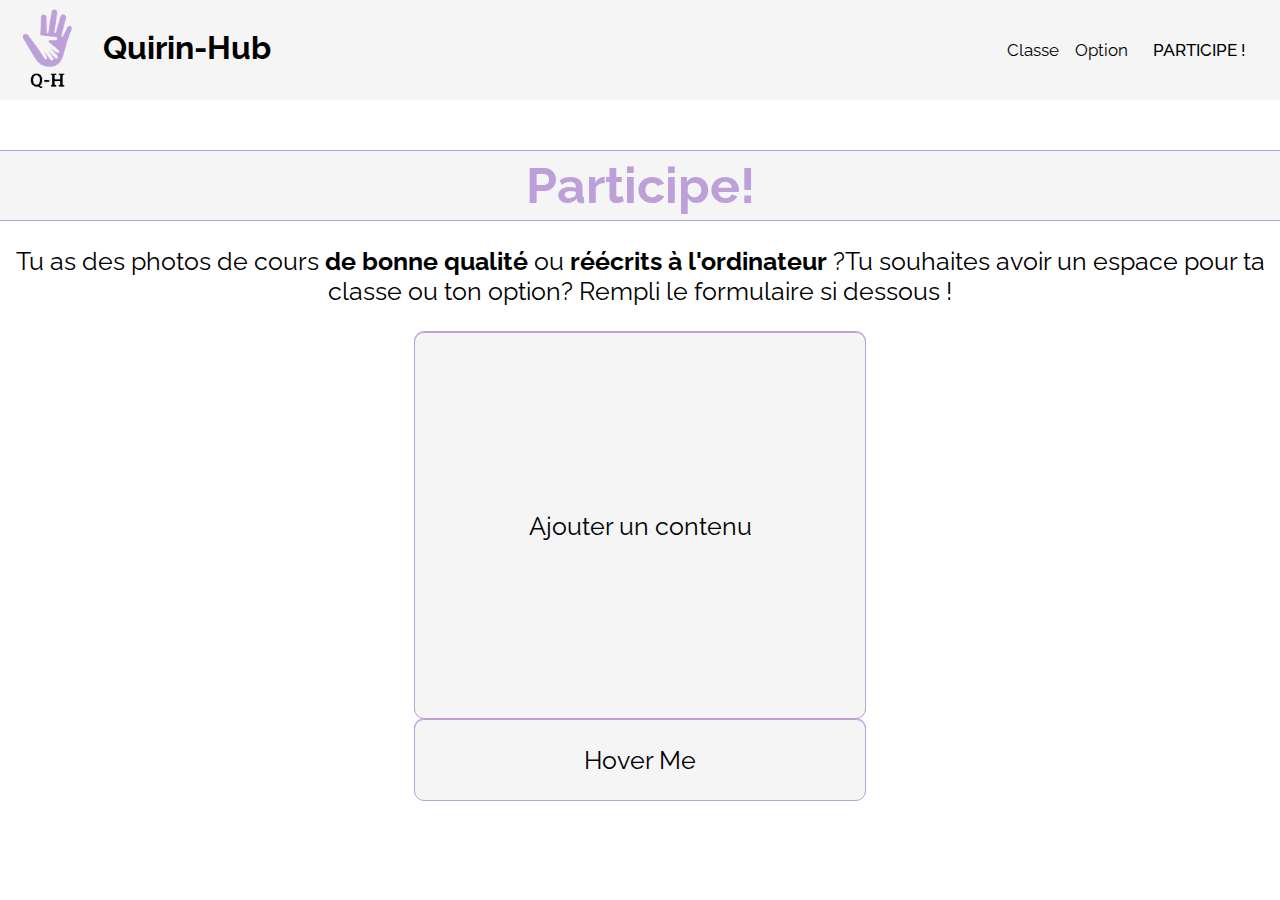
==== participe.html @ 7dfee9fd "init" ====
<!DOCTYPE html>
<html lang="en">

<head>
    <link rel="icon" href="Capture_d_écran_2023-06-23_151715-removebg-preview.png">
    <link rel="stylesheet" href="general.css">
    <link rel="stylesheet" href="participe.css">
    <meta charset="UTF-8">
    <meta name="viewport" content="width=device-width, initial-scale=1.0">
    <title>Participe!</title>
</head>

<header>
    <div class="logo">
        <a href="index.html"><img src="Capture_d_écran_2023-06-23_151715-removebg-preview.png" alt="Logo"></a>
        <a href="index.html">
            <h1>Quirin-Hub</h1>
        </a>
    </div>
    <div class="menu">
        <a href="classe.html"><button>Classe</button></a>
        <a href="Option.html"><button>Option</button></a>
        <a href="participe.html"><button class="btn">Participe !</button></a>
    </div>
</header>

<body>
    <div class="section">
        <h2>Participe!</h2>
    </div>
    <p>Tu as des photos de cours <b>de bonne qualité</b> ou <b>réécrits à l'ordinateur</b>
        ?Tu souhaites avoir un espace pour ta classe ou ton option?
        Rempli le formulaire si dessous !</p>
    
        <div class="book">
        <form action="mailto:timeosoeur@gmail.com" method="post">
            <ul>
                <p>Choissisez l'emplacment</p>
                <li>
                    <p>Classe<input type="radio" name="classe-option" value="classe" checked></p>
                </li>
                <li>
                    <p>Option<input type="radio" name="classe-option" value="option"></p>
                </li>
            </ul>
            <p>Spécification : <input type="text" name="Classe" value="5 GTA"></p>
            <p>Téléchargez le pdf ici : <input type="file" name="pdf"></p>
            <p><input type="submit" value="Envoyer !"></p>
        </form>
        <div class="cover">
            <p>Ajouter un contenu</p>
        </div>
    </div>

    <div class="book">
        <p>Hello</p>
        <div class="cover">
            <p>Hover Me</p>
        </div>
    </div>


</body>
<script>function copierTexte() {
        // Sélection de l'élément contenant le texte à copier
        var elementTexte = document.getElementById('element-texte');

        // Récupération du texte à copier
        var texteCopie = elementTexte.innerText || elementTexte.textContent;

        // Création d'un élément temporaire pour effectuer la copie
        var elementTemporaire = document.createElement('textarea');
        elementTemporaire.value = texteCopie;

        // Ajout de l'élément temporaire au document
        document.body.appendChild(elementTemporaire);

        // Sélection du texte dans l'élément temporaire
        elementTemporaire.select();
        elementTemporaire.setSelectionRange(0, 99999); // Pour les navigateurs mobiles

        // Copie du texte dans le presse-papiers
        document.execCommand('copy');

        // Suppression de l'élément temporaire
        document.body.removeChild(elementTemporaire);
    }
</script>

</html>
---- general.css ----
/* General */

@font-face {
    font-family: "Police";
    src: url("Police.ttf");
}

body {
    font-family: "Police";
    margin-top: 150px;
}

a {
    color: black;
    text-decoration: none;
    font-weight: bold;
}

a:hover {
    color: #BDA0D9;
}

header {
    position: fixed;
}

body {
    margin-left: 0;
    margin-right: 0;
}

ul {
    list-style: none;
}

/* header */

header {
    font-family: "Police";
    position: fixed;
    top: 0;
    left: 0;
    right: 0;
    height: 100px;
    background-color: #f5f5f5;
    display: flex;
    align-items: center;
    padding: 0 20px;
    justify-content: space-between;
}

.logo img {
    height: 80px;
    text-align: right;
}

.menu {
    font-family: "Police";
    text-align: right;

}

/* Mise en page pour résolution > 500px */
@media screen and (min-width: 501px) {
    .logo {
        text-align: left;
        display: inline-flex;
    }

    .logo a h1 {
        margin-left: 25px;
    }

    .menu {
        text-align: right;
    }
}

/* Mise en page pour résolution <= 500px */
@media screen and (max-width: 500px) {
    header {
        flex-direction: column;
        align-items: center;
        padding-bottom: 20px;
    }

    .logo {
        display: none;
    }

    h1 {
        text-align: center;
    }

    .menu {
        text-align: center;
    }
}

.menu button {
    font-family: "Police";
    color: black;
    font-size: 17px;
    border: 0;
    cursor: pointer;
    background-color: #f5f5f5;
}

.btn {
    cursor: pointer;
    position: relative;
    font-size: 17px;
    text-transform: uppercase;
    text-decoration: none;
    padding: 10px 15px;
    display: inline-block;
    border-radius: 6em;
    transition: all .2s;
    border: none;
    font-family: inherit;
    font-weight: 500;
    color: black;
    background-color: #f5f5f5;
}

.btn:hover {
    transform: translateY(-3px);
    box-shadow: 0 10px 20px rgba(0, 0, 0, 0.2);
}

.btn:active {
    transform: translateY(-1px);
    box-shadow: 0 5px 10px rgba(0, 0, 0, 0.2);
}

.btn::after {
    content: "";
    display: inline-block;
    height: 100%;
    width: 100%;
    border-radius: 100px;
    position: absolute;
    top: 0;
    left: 0;
    z-index: -1;
    transition: all .4s;
}

.btn::after {
    background-color: #f5f5f5;
}

/* body */

h2 {
    font-size: 50px;
    text-align: center;
    margin-top: 5px;
    margin-bottom: 5px;
    color: #BDA0D9;
    display: flex;
    justify-content: center;
}

p {
    text-align: center;
    font-size: 25px;
}

.section {
    background-color: #f5f5f5f5;
    border: solid 1px #BDA0D9;
    display: block;
    border-left: 0;
    border-right: 0;
}
---- participe.css ----
/* body */

.email {
  align-items: center;
  display: flex;
  justify-content: center;
  font-size: 50px;
  color: #BDA0D9;
}

.book {
  margin-left: auto;
  margin-right: auto;
  font-family: 'Police';
  position: relative;
  border-radius: 10px;
  width: 450px;
  height: auto;
  background-color: whitesmoke;
  -webkit-transform: preserve-3d;
  -ms-transform: preserve-3d;
  transform: preserve-3d;
  -webkit-perspective: 2000px;
  perspective: 2000px;
  border:solid 1px #BDA0D9;
  display: -webkit-box;
  display: -ms-flexbox;
  display: flex;
  -webkit-box-align: center;
  -ms-flex-align: center;
  align-items: center;
  -webkit-box-pack: center;
  -ms-flex-pack: center;
  justify-content: center;
  color: #000;
}

.cover {
  top: 0;
  position: absolute;
  background-color: #f5f5f5;
  width: 100%;
  height: 100%;
  border-radius: 10px;
  cursor: pointer;
  -webkit-transition: all 0.5s;
  transition: all 0.5s;
  -webkit-transform-origin: 0;
  -ms-transform-origin: 0;
  transform-origin: 0;
  border:solid 1px #BDA0D9;
  display: -webkit-box;
  display: -ms-flexbox;
  display: flex;
  -webkit-box-align: center;
  -ms-flex-align: center;
  align-items: center;
  -webkit-box-pack: center;
  -ms-flex-pack: center;
  justify-content: center;
}

.book:hover .cover {
  -webkit-transition: all 0.5s;
  transition: all 0.5s;
  -webkit-transform: rotatey(-80deg);
  -ms-transform: rotatey(-80deg);
  transform: rotatey(-80deg);
}


/* button*/

.copy {
    /* button */
    --button-bg: #353434;
    --button-hover-bg: #464646;
    --button-text-color: #CCCCCC;
    --button-hover-text-color: #8bb9fe;
    --button-border-radius: 10px;
    --button-diameter: 36px;
    --button-outline-width: 1px;
    --button-outline-color: rgb(141, 141, 141);
    /* tooltip */
    --tooltip-bg: #f4f3f3;
    --toolptip-border-radius: 4px;
    --tooltip-font-family: Menlo, Roboto Mono, monospace;
    /* 👆 this field should not be empty */
    --tooltip-font-size: 12px;
    /* 👆 this field should not be empty */
    --tootip-text-color: rgb(50, 50, 50);
    --tooltip-padding-x: 7px;
    --tooltip-padding-y: 7px;
    --tooltip-offset: 8px;
  }
  
  .copy {
    margin-left: 5px;
    box-sizing: border-box;
    width: var(--button-diameter);
    height: var(--button-diameter);
    border-radius: var(--button-border-radius);
    background-color: var(--button-bg);
    color: var(--button-text-color);
    border: none;
    cursor: pointer;
    position: relative;
    outline: none;
  }
  
  .tooltip {
    position: absolute;
    opacity: 0;
    visibility: 0;
    top: 0;
    left: 50%;
    transform: translateX(-50%);
    white-space: nowrap;
    font: var(--tooltip-font-size) var(--tooltip-font-family);
    color: var(--tootip-text-color);
    background: var(--tooltip-bg);
    padding: var(--tooltip-padding-y) var(--tooltip-padding-x);
    border-radius: var(--toolptip-border-radius);
    pointer-events: none;
    transition: all var(--tooltip-transition-duration) cubic-bezier(0.68, -0.55, 0.265, 1.55);
  }
  
  .tooltip::before {
    content: attr(data-text-initial);
  }
  
  .tooltip::after {
    content: "";
    position: absolute;
    bottom: calc(var(--tooltip-padding-y) / 2 * -1);
    width: var(--tooltip-padding-y);
    height: var(--tooltip-padding-y);
    background: inherit;
    left: 50%;
    transform: translateX(-50%) rotate(45deg);
    z-index: -999;
    pointer-events: none;
  }
  
  .copy svg {
    position: absolute;
    top: 50%;
    left: 50%;
    transform: translate(-50%, -50%);
  }
  
  .checkmark {
    display: none;
  }
  
  /* actions */
  
  .copy:hover .tooltip,
  .copy:focus:not(:focus-visible) .tooltip {
    opacity: 1;
    visibility: visible;
    top: calc((100% + var(--tooltip-offset)) * -1);
  }
  
  .copy:focus:not(:focus-visible) .tooltip::before {
    content: attr(data-text-end);
  }
  
  .copy:focus:not(:focus-visible) .clipboard {
    display: none;
  }
  
  .copy:focus:not(:focus-visible) .checkmark {
    display: block;
  }
  
  .copy:hover,
  .copy:focus {
    background-color: var(--button-hover-bg);
  }
  
  .copy:active {
    outline: var(--button-outline-width) solid var(--button-outline-color);
  }
  
  .copy:hover svg {
    color: var(--button-hover-text-color);
  }
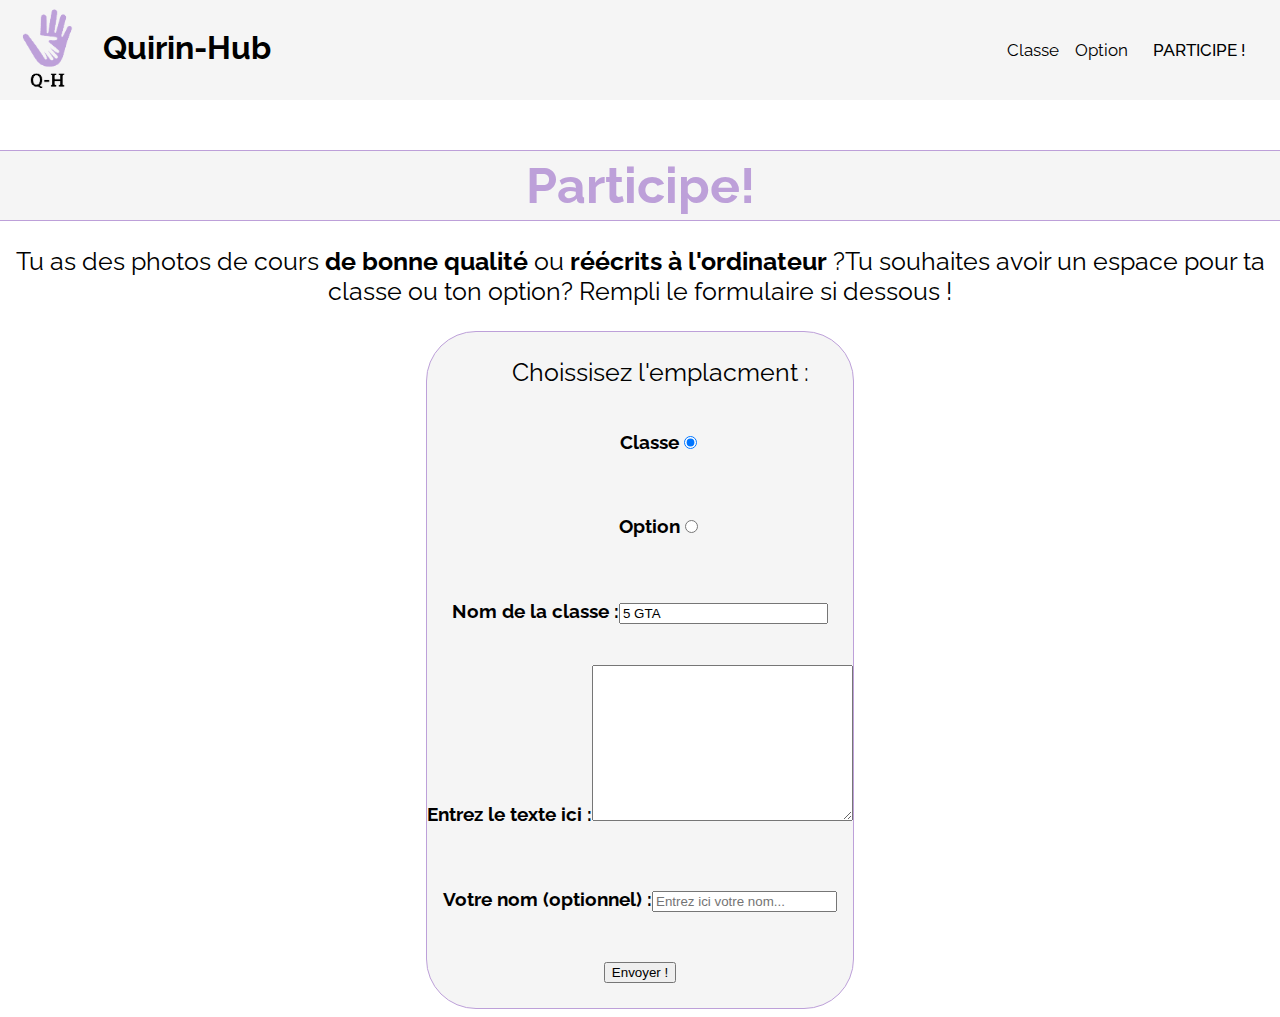
==== commit 53de38a0: "/" ====
--- a/participe.html
+++ b/participe.html
@@ -31,34 +31,24 @@
     <p>Tu as des photos de cours <b>de bonne qualité</b> ou <b>réécrits à l'ordinateur</b>
         ?Tu souhaites avoir un espace pour ta classe ou ton option?
         Rempli le formulaire si dessous !</p>
-    
-        <div class="book">
-        <form action="mailto:timeosoeur@gmail.com" method="post">
+    <div class="form">
+        <form action="https://formsubmit.co/quirinhub@gmail.com" method="POST">
             <ul>
-                <p>Choissisez l'emplacment</p>
+                <p>Choissisez l'emplacment :</p>
                 <li>
-                    <p>Classe<input type="radio" name="classe-option" value="classe" checked></p>
+                    <p><h3>Classe</h3><input type="radio" name="classe-option" value="classe" checked></p>
                 </li>
                 <li>
-                    <p>Option<input type="radio" name="classe-option" value="option"></p>
+                    <p><h3>Option</h3><input type="radio" name="classe-option" value="option"></p>
                 </li>
             </ul>
-            <p>Spécification : <input type="text" name="Classe" value="5 GTA"></p>
-            <p>Téléchargez le pdf ici : <input type="file" name="pdf"></p>
+            <p><h3>Nom de la classe :</h3><input type="text" name="Classe" size="23px"
+                    placeholder="Écrivez ici le nom de la classe..." value="5 GTA"></p>
+            <p class="textarea"><h3>Entrez le texte ici :</h3><textarea name="textarea" cols="30" rows="10"></textarea></p>
+            <p><h3>Votre nom (optionnel) :</h3><input type="text" name="name" placeholder="Entrez ici votre nom..."></p>
             <p><input type="submit" value="Envoyer !"></p>
         </form>
-        <div class="cover">
-            <p>Ajouter un contenu</p>
-        </div>
     </div>
-
-    <div class="book">
-        <p>Hello</p>
-        <div class="cover">
-            <p>Hover Me</p>
-        </div>
-    </div>
-
 
 </body>
 <script>function copierTexte() {
--- a/participe.css
+++ b/participe.css
@@ -8,67 +8,21 @@
   color: #BDA0D9;
 }
 
-.book {
-  margin-left: auto;
-  margin-right: auto;
-  font-family: 'Police';
-  position: relative;
-  border-radius: 10px;
-  width: 450px;
-  height: auto;
-  background-color: whitesmoke;
-  -webkit-transform: preserve-3d;
-  -ms-transform: preserve-3d;
-  transform: preserve-3d;
-  -webkit-perspective: 2000px;
-  perspective: 2000px;
-  border:solid 1px #BDA0D9;
-  display: -webkit-box;
-  display: -ms-flexbox;
-  display: flex;
-  -webkit-box-align: center;
-  -ms-flex-align: center;
-  align-items: center;
-  -webkit-box-pack: center;
-  -ms-flex-pack: center;
-  justify-content: center;
-  color: #000;
+form {
+  background: #f5f5f5;
+  display: inline-block;
+  border: solid #BDA0D9 1px ;
+  border-radius: 50px;
 }
 
-.cover {
-  top: 0;
-  position: absolute;
-  background-color: #f5f5f5;
-  width: 100%;
-  height: 100%;
-  border-radius: 10px;
-  cursor: pointer;
-  -webkit-transition: all 0.5s;
-  transition: all 0.5s;
-  -webkit-transform-origin: 0;
-  -ms-transform-origin: 0;
-  transform-origin: 0;
-  border:solid 1px #BDA0D9;
-  display: -webkit-box;
-  display: -ms-flexbox;
-  display: flex;
-  -webkit-box-align: center;
-  -ms-flex-align: center;
-  align-items: center;
-  -webkit-box-pack: center;
-  -ms-flex-pack: center;
-  justify-content: center;
+h3 {display: inline-flex;}
+.form {
+  text-align: center;
 }
 
-.book:hover .cover {
-  -webkit-transition: all 0.5s;
-  transition: all 0.5s;
-  -webkit-transform: rotatey(-80deg);
-  -ms-transform: rotatey(-80deg);
-  transform: rotatey(-80deg);
+.textarea h3{
+  top: 0px;
 }
-
-
 /* button*/
 
 .copy {
